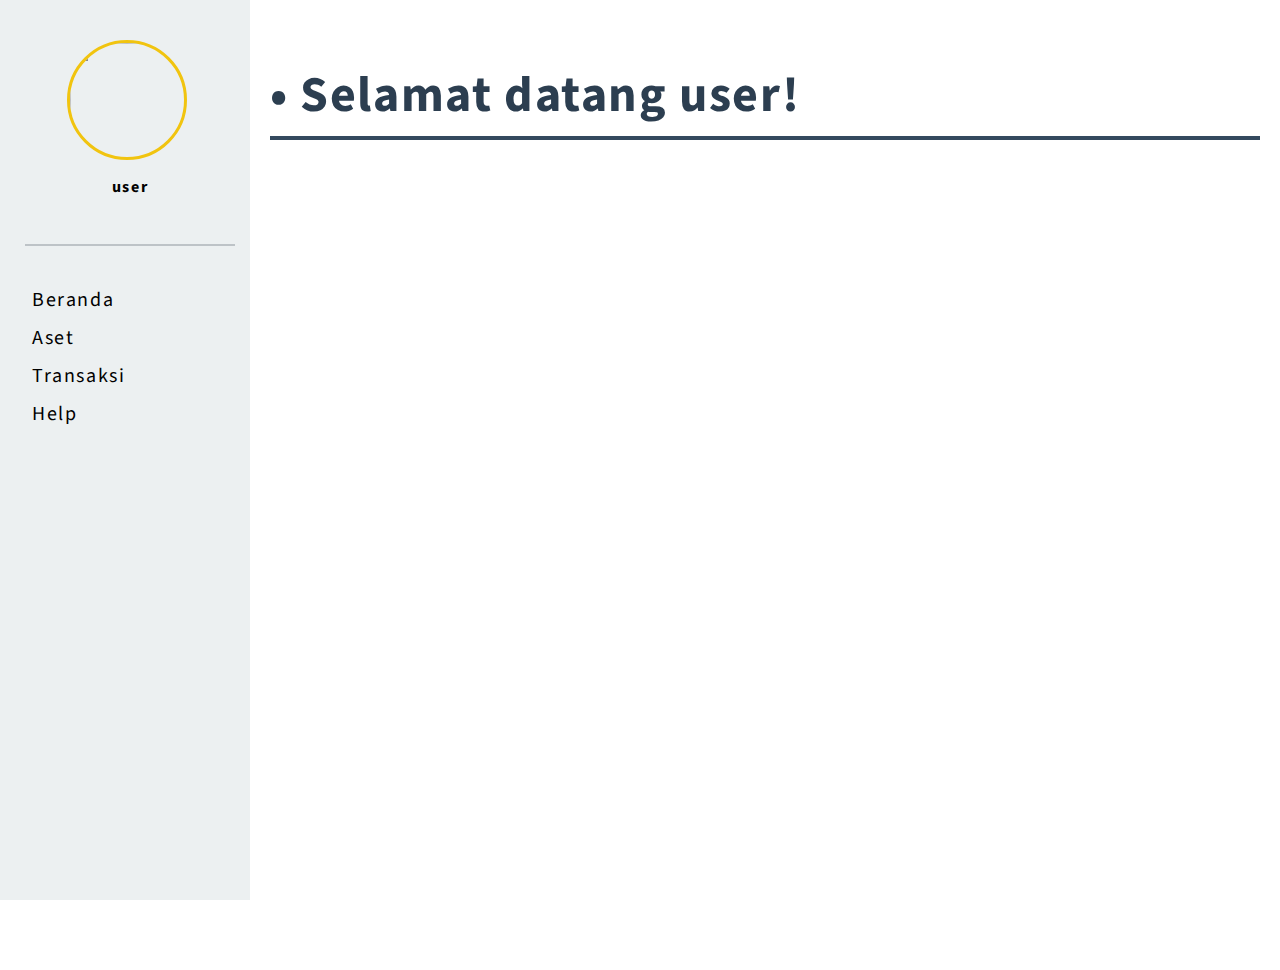
==== dashboard.html @ b640922b "Emo" ====
<html>
<head>
	<!-- Meta -->
	<meta charset="UTF-8">
	<meta name="viewport" content="width=device-width, initial-scale=1.0">
	<title>Dashboard - Emo</title>
	<link href="css/style.css" rel="stylesheet"/>
	<link rel="stylesheet" href="https://fonts.googleapis.com/css?family=Source+Sans+Pro">
</head>
<body style="background:white">
	<div class="sidenav">
		<img src="https://cdn.iconscout.com/icon/free/png-512/account-profile-avatar-man-circle-round-user-30452.png" class="profile-img"/>
		<center><p><b>user</b></p></center><br/>
		<hr style="border: 1px solid #bdc3c7;width:100%;"/><br/>
		<a href="#" onclick="switchPage(0)">Beranda</a>
		<a href="#transactions" onclick="switchPage('aset')">Aset</a>
		<a href="#transactions" onclick="switchPage('transaksi');">Transaksi</a>
		<a href="#transactions">Help</a>
	</div>
	<div class="main" id="main-content">
		<object type="text/html" width="100%" height="100%" data="page/beranda.html" ></object>
	</div>
	<script src="js/main.js" type="text/javascript"></script>
</body>
</html>
---- css/style.css ----
*{
	box-sizing: border-box;
}
html{
	scroll-behavior: smooth;
}
body{
	font-family: 'Source Sans Pro';
	background-color: #ecf0f1;
	height: 100%;
    margin: 0;
    padding: 0;
	letter-spacing: 0.1em;
}
a{
	text-decoration: none;
	color: #3498db;
}
a:active{
	text-decoration: none;
}
a:link{
	text-decoration: none;
}
nav{
	width:100%;
	padding:5px;
	position:fixed;
	-webkit-box-shadow: 0px -37px 78px -1px rgba(0,0,0,0.37);
	-moz-box-shadow: 0px -37px 78px -1px rgba(0,0,0,0.37);
	box-shadow: 0px -37px 78px -1px rgba(0,0,0,0.37);
}
footer{
	width: 100% auto;
	padding: 20px;
	background: #2c3e50;
	color:white;
	text-align:center;
	font-size:15px;
	
}
footer a{
	color:white;
	font-weight:bold;
	padding: 0px 10px;
}
textarea{
	height:100px;
}
hr{
	border-top: 1px solid #ecf0f1;
	width:60%;
}
input[type=date], input[type=submit], button{
	cursor:hand;
}
#header{
	padding: 10% 5% 10% 5%;
	color: white;
}
#contact{
	color:#2f2f2f;
	background: #white;
}
#join{
	text-align:center;
}
.footer-login{
	position:absolute; 
	margin-top:45%; 
	background:none;
	color:black; 
	width: 100%
}
.footer-login a{
	color:black;
}
.input-text{
	padding:10px;
	border:1px solid #bdc3c7;
	border-radius:4px;
	margin-top:5px;
	width:300px;
}
.box{
  position:absolute;
  top:50%;
  left:50%;
  margin-top:-10%; 
  margin-left:-10%;
  background:white;
  padding:15px;
}
.daftar{
	border: 1.5px solid #34495e;
	border-radius:5px;
	background-color: #fff;
	font-size:20px;
	padding:10px;
}
.button:disabled, input[type=submit]:disabled{
border: 1px solid #ecf0f1;
}
.daftar:hover{
	cursor: hand;
}
.daftar:active{
	border: 1.5px solid #34495e;
}
.title-left{
	float:left;
	padding: 15px;
	margin-left:40px;
	font-size:30px;
	font-weight:bold;
	letter-spacing: 3px;
	color: white;
}
.menu-right ul{
	list-style-type: none;
	margin: 0;
	padding: 0 40px 0 0;
	overflow: hidden;
	display: block;
}
.menu-right ul li{
	display: list-item;
	float:right;
	padding: 15px;
	border-bottom: 3px solid transparent;
	margin-top: 5px;
}
.menu-right ul li a{
	color: white;
	font-size:20px;
	letter-spacing: 2px;
}
.menu-right ul li:hover{
	border-bottom: 3px solid white;
	color: #ecf0f1;
}
.section{
	color: #2c2c2c;
	width:100% auto;
	background:white;
	padding: 20px 100px;
}
.header-title{
	font-size:56px;
	padding: 10px;
	margin: 0px;
	font-weight: bold;
	letter-spacing: 3px;
}
.subtitle{
	font-size:20px;
	padding: 0px;
	margin: 0 0 0 15px;
	width: 700px;
}
.primary{
	background: #f9ca24;
}
.title{
	text-align:center;
}
.row {
  display: flex;

}
.column {
  flex: 50%;
  padding: 10px;
}
.centered{
	text-align:center;
}
.bigger{
	font-size: 50px;
}
.btn{
	padding: 8px;
	width:auto;
	font-size:15px;
	border: none;
	color:white;
}
.btn-masuk{
	background: #3498db;
}
.btn-fp{
	background: #e74c3c;
}
.sidenav {
  height: 100%;
  width: 250px;
  position: fixed;
  z-index: 1;
  top: 0;
  left: 0;
  background-color: #ecf0f1;
  overflow-x: hidden;
  padding: 20px 15px 3px 25px;
}

.profile-img{
text-align:center;
width: 120px;
height: 120px;
border:3px solid #f1c40f;
border-radius:50%;
margin-left:20%;
margin-top:20px;
}

.sidenav a {
  text-decoration: none;
  font-size: 20px;
  color: #000;
  display: block;
  margin-top:10px;
  border-left: 2px solid transparent;
  padding-left:5px;
}

.sidenav a:hover {
  border-left: 2px solid #34495e;
}
.main {
  margin-left: 250px; 
  font-size: 28px;
  padding: 10px 20px;
  margin-top:50px;
}
@media screen and (max-height: 450px) {
  .sidenav {padding-top: 15px;}
  .sidenav a {font-size: 18px;}
}
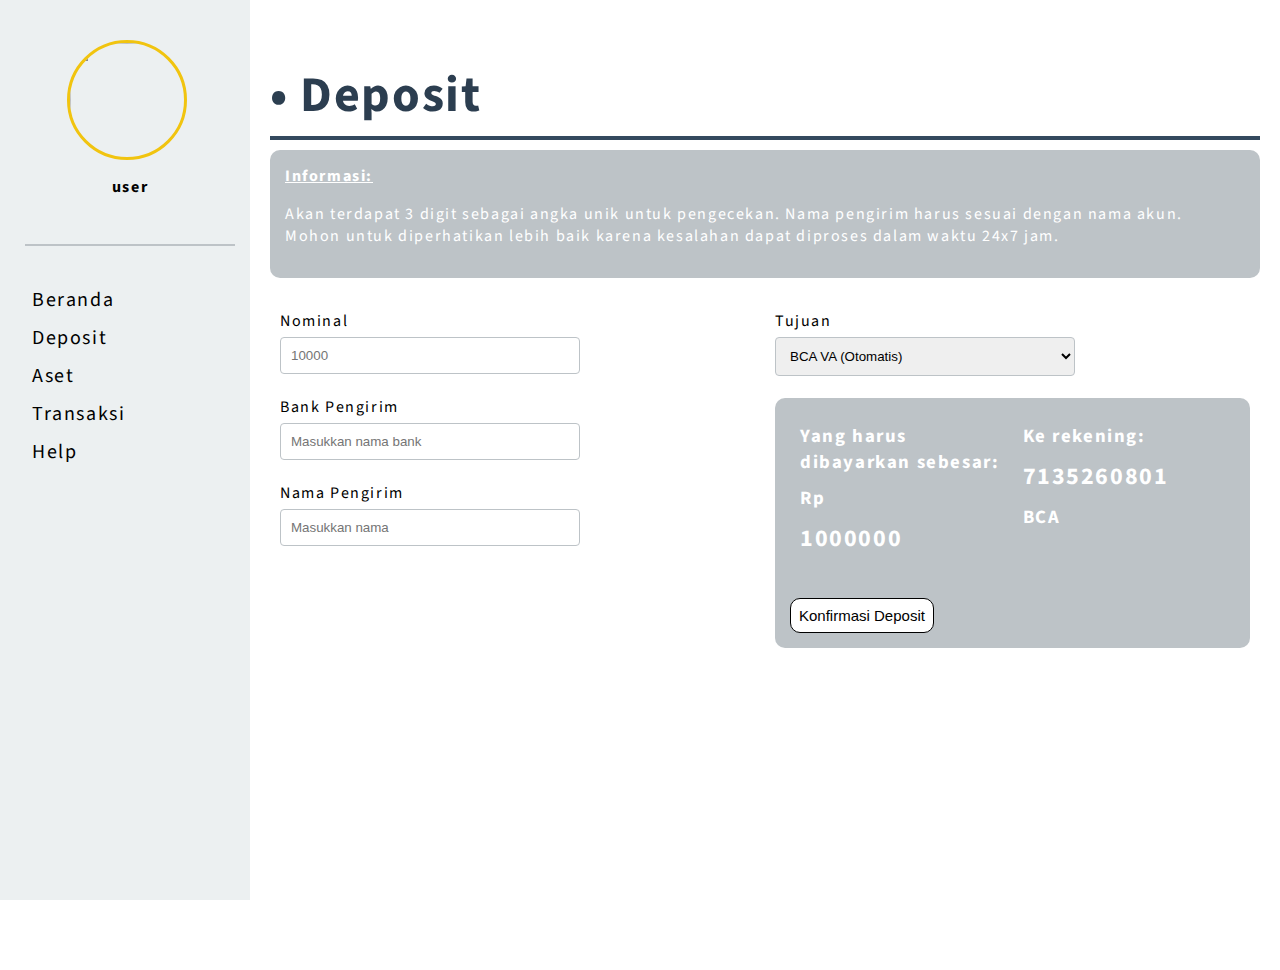
==== commit 16ae671d: "Emo" ====
--- a/dashboard.html
+++ b/dashboard.html
@@ -13,12 +13,13 @@
 		<center><p><b>user</b></p></center><br/>
 		<hr style="border: 1px solid #bdc3c7;width:100%;"/><br/>
 		<a href="#" onclick="switchPage(0)">Beranda</a>
+		<a href="#transactions" onclick="switchPage('deposit');">Deposit</a>
 		<a href="#transactions" onclick="switchPage('aset')">Aset</a>
 		<a href="#transactions" onclick="switchPage('transaksi');">Transaksi</a>
 		<a href="#transactions">Help</a>
 	</div>
 	<div class="main" id="main-content">
-		<object type="text/html" width="100%" height="100%" data="page/beranda.html" ></object>
+		<object type="text/html" width="100%" height="100%" data="page/deposit.html" ></object>
 	</div>
 	<script src="js/main.js" type="text/javascript"></script>
 </body>
